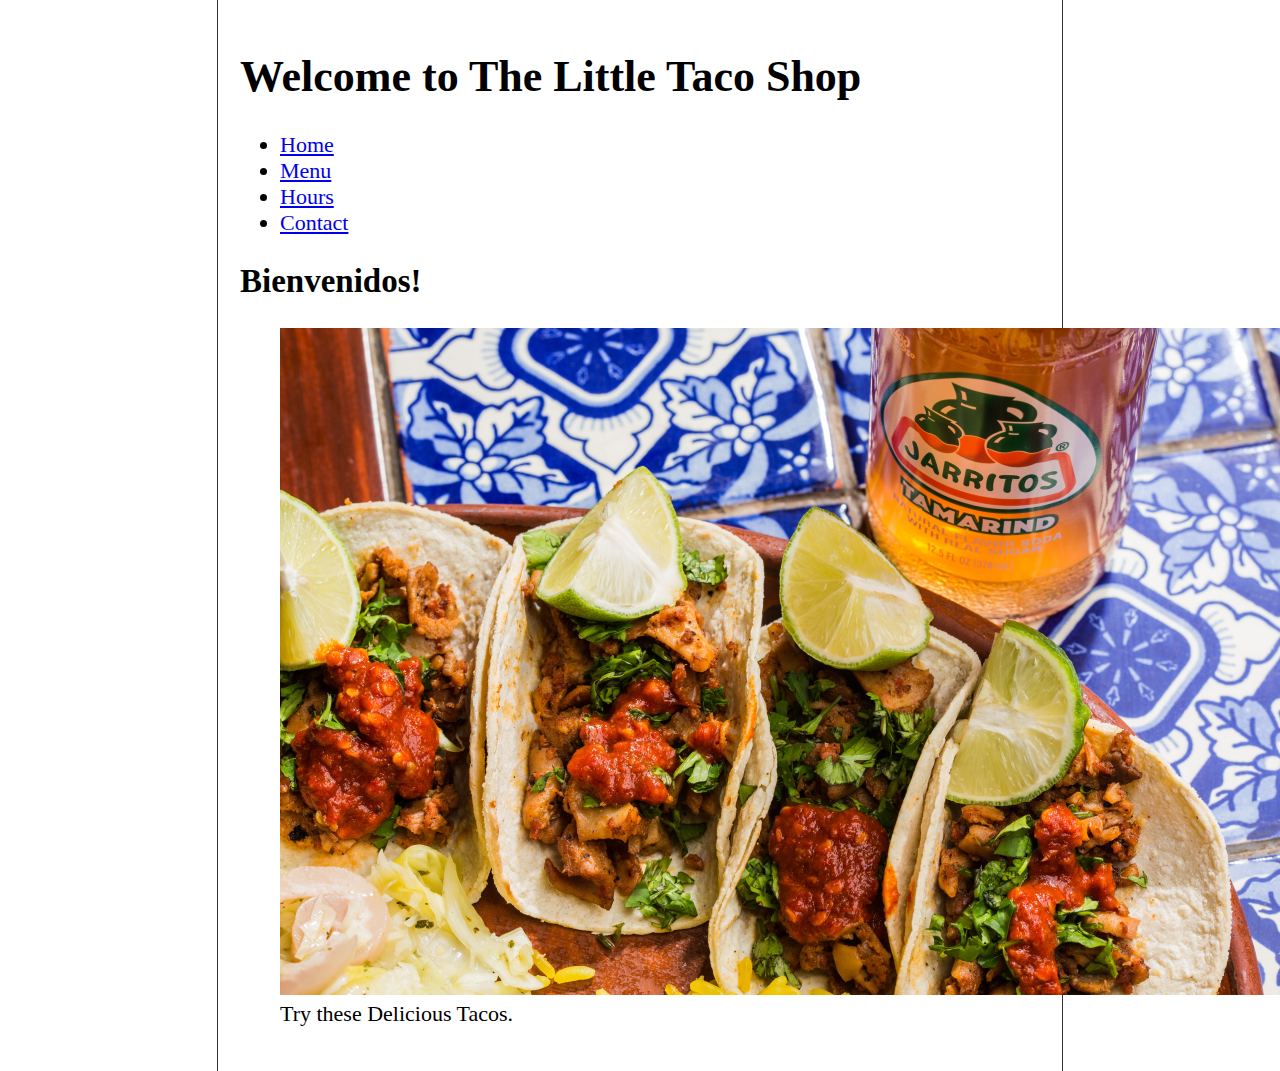
==== about.html @ 543f3ebb "New Images and HTML Updates Added" ====
<!DOCTYPE html>
<html lang="en">

<head>
  <meta charset="UTF-8" />
  <meta name="viewport" content="width=device-width, initial-scale=1.0" />
  <meta name="author" content="Burak Sevincli" />
  <meta name="description" content="About The Little Taco Shop" />
  <title>About The Little Taco Shop</title>
  <link rel="icon" href="favicon.ico" type="image/x-icon" />
  <link rel="stylesheet" href="css/style.css" />
</head>

<body>
  <header class="header">
    <h1 class="header__h1">Welcome to The Little Taco Shop</h1>
    <nav class="header__nav">
      <ul class="header__ul">
        <li><a href="/">Home<a></li>
        <li><a href="/#menu">Menu</a></li>
        <li><a href="hours.html">Hours</a></li>
        <li><a href="contact.html">Contact</a></li>
      </ul>
    </nav>
  </header>
  <section class="hero">
    <h2 class="hero__h2">Bienvenidos!</h2>
    <figure>
      <img src="img/tacos_delicioso_1000x667.png" alt="Tacos Delicioso!" title="Tacos Delicioso!" width="1000"
        height="667" />
      <figcaption class="offscreen">Try these Delicious Tacos.</figcaption>
    </figure>
  </section>
</body>

</html>
---- css/style.css ----
@import url('https://fonts.googleapis.com/css2?family=Fugaz+One&family=Nunito&display=swap');

html {
    font-size: 22px;
}

body {
    min-height: 100vh;
    max-width: 800px;
    margin: 0 auto;
    padding: 1rem;
    border-left: 1px solid #333;
    border-right: 1px solid #333;
}

th, td, caption {
    border: 1px solid #333;
    font-family: 'Courier New', Courier, monospace;
    border-collapse: separate;
    padding: 0.5rem;
}
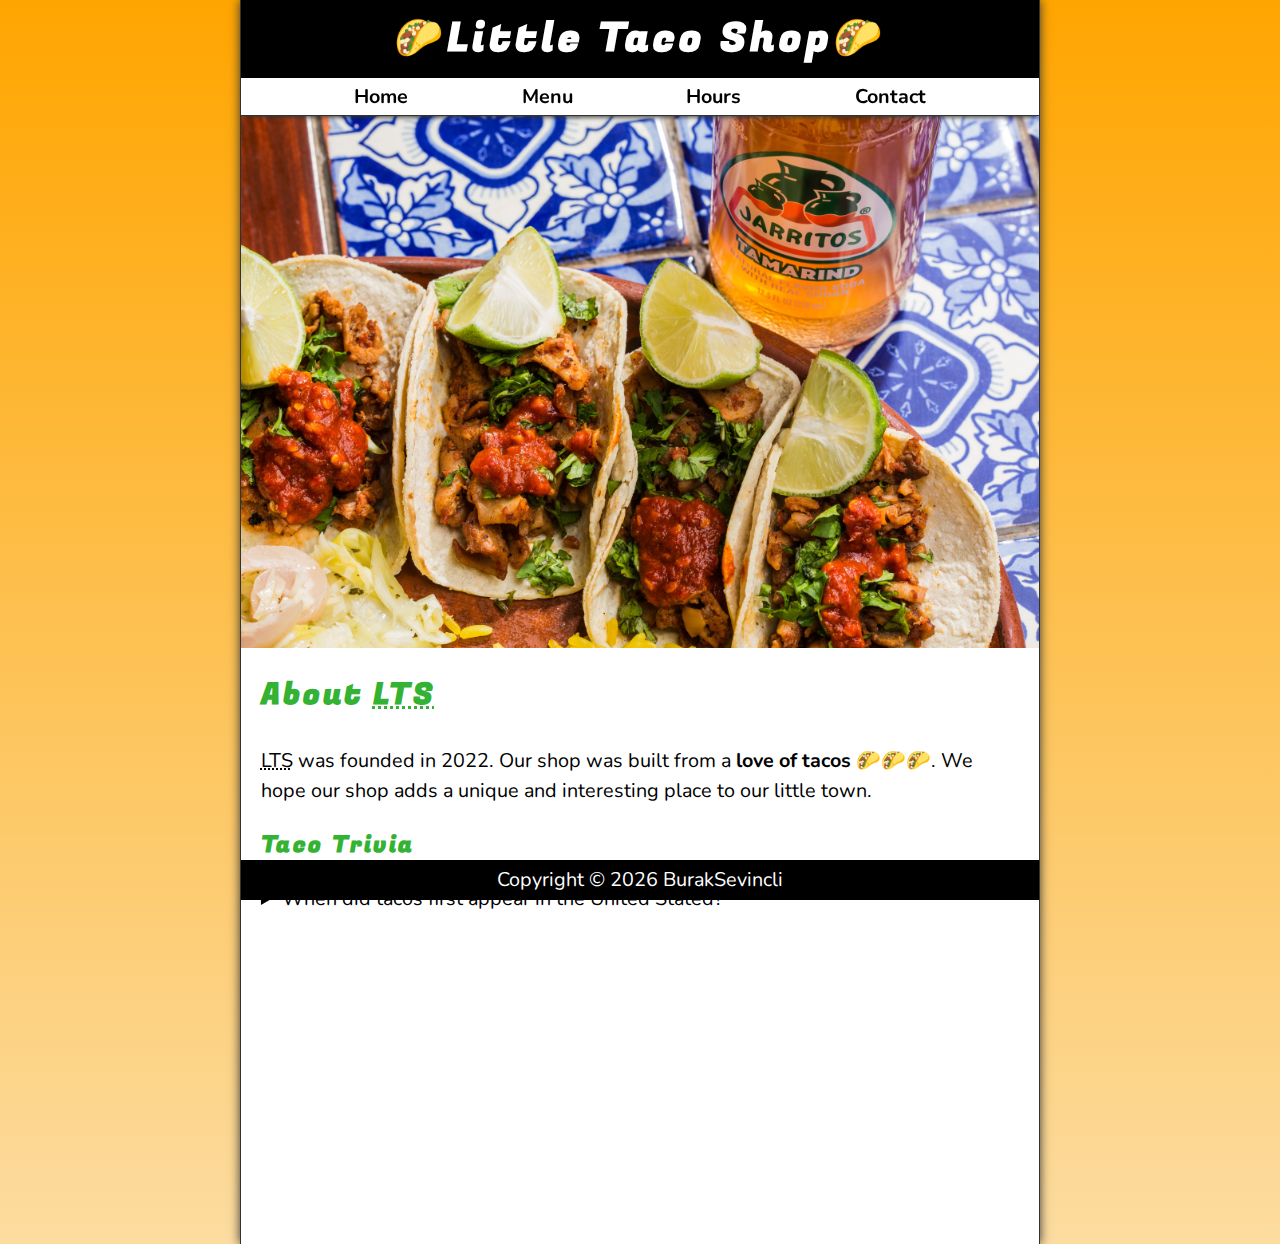
==== commit 7aea2a10: "Project Completed" ====
--- a/about.html
+++ b/about.html
@@ -2,35 +2,77 @@
 <html lang="en">
 
 <head>
-  <meta charset="UTF-8" />
-  <meta name="viewport" content="width=device-width, initial-scale=1.0" />
-  <meta name="author" content="Burak Sevincli" />
-  <meta name="description" content="About The Little Taco Shop" />
-  <title>About The Little Taco Shop</title>
-  <link rel="icon" href="favicon.ico" type="image/x-icon" />
-  <link rel="stylesheet" href="css/style.css" />
+  <meta charset="UTF-8">
+  <meta name="viewport" content="width=device-width, initial-scale=1.0">
+  <meta name="author" content="Dave Gray">
+  <meta name="description" content="About The Little Taco Shop">
+  <title>About LTS</title>
+  <link rel="icon" href="favicon.ico" type="image/x-icon">
+  <link rel="stylesheet" href="css/style.css">
+  <script src="js/main.js" defer></script>
 </head>
 
 <body>
   <header class="header">
-    <h1 class="header__h1">Welcome to The Little Taco Shop</h1>
+    <h1 class="header__h1">Little Taco Shop</h1>
     <nav class="header__nav">
       <ul class="header__ul">
-        <li><a href="/">Home<a></li>
-        <li><a href="/#menu">Menu</a></li>
-        <li><a href="hours.html">Hours</a></li>
-        <li><a href="contact.html">Contact</a></li>
+        <li>
+          <a href="/">Home</a>
+        </li>
+        <li>
+          <a href="/#menu">Menu</a>
+        </li>
+        <li>
+          <a href="hours.html">Hours</a>
+        </li>
+        <li>
+          <a href="contact.html">Contact</a>
+        </li>
       </ul>
     </nav>
   </header>
+
   <section class="hero">
-    <h2 class="hero__h2">Bienvenidos!</h2>
     <figure>
-      <img src="img/tacos_delicioso_1000x667.png" alt="Tacos Delicioso!" title="Tacos Delicioso!" width="1000"
-        height="667" />
-      <figcaption class="offscreen">Try these Delicious Tacos.</figcaption>
+      <img src="img/tacos_delicioso_1000x667.png" alt="Tacos Delicioso" title="Tacos Delicioso!" width="1000"
+        height="667">
+      <figcaption class="offscreen">
+        Try these Delicious Tacos
+      </figcaption>
     </figure>
   </section>
+
+  <main class="main">
+    <article id="about" class="main__article about">
+      <h2>About <abbr title="The Little Taco Shop">LTS</abbr></h2>
+      <p>
+        <abbr title="The Little Taco Shop">LTS</abbr> was founded in <time datetime="2022">2022</time>. Our shop
+        was built from a <strong>love of tacos</strong> 🌮🌮🌮. We hope our shop adds a unique and interesting
+        place to our little town.
+      </p>
+      <aside class="about__trivia">
+        <h3>Taco Trivia</h3>
+        <details>
+          <summary>When did tacos first appear in the United Stated?</summary>
+          <p class="about__trivia-answer">
+            Jeffrey M. Pilcher, taco historian and professor of history at the University of Minnesota, says
+            the earliest mention of tacos in the United States are in a newspaper from <time
+              datetime="1905">1905</time>. (Source: <cite><a
+                href="https://www.smithsonianmag.com/arts-culture/where-did-the-taco-come-from-81228162/"
+                target="_blank">Smithsonian Magazine</a></cite>)
+          </p>
+        </details>
+      </aside>
+    </article>
+  </main>
+
+  <footer class="footer">
+    <p>
+      <span class="nowrap">Copyright &copy; <time id="year"></time></span>
+      <span class="nowrap">BurakSevincli</span>
+    </p>
+  </footer>
 </body>
 
 </html>--- a/css/style.css
+++ b/css/style.css
@@ -1,21 +1,367 @@
 @import url('https://fonts.googleapis.com/css2?family=Fugaz+One&family=Nunito&display=swap');
 
+/* || RESET */
+*,
+*::after,
+*::before {
+    margin: 0;
+    padding: 0;
+    box-sizing: border-box;
+}
+
+img {
+    display: block;
+    max-width: 100%;
+    height: auto;
+}
+
+input,
+button,
+textarea {
+    font: inherit;
+}
+
+/* || VARIABLES */
+:root {
+    /* FONTS*/
+    --FF: "Nunito", sans-serif;
+    --FF-HEADINGS: "Fugaz One", cursive;
+    --FS: clamp(1rem, 2.2vh, 1.5rem);
+
+    /* COLORS */
+    --BGCOLORS-FADE: rgb(252, 220, 160);
+    --BGCOLORS: orange;
+    --BGIMAGE: linear-gradient(to bottom, var(--BGCOLORS), var(--BGCOLORS-FADE));
+    --BODY-BGCOLOR: #FFF;
+    --BORDER-COLOR: #333;
+    --BUTTON-COLOR: #FFF;
+    --FONT-COLOR: #000;
+    --HEADER-BGCOLOR: #000;
+    --HEADER-COLOR: #FFF;
+    --HERO-BGCOLOR: rgba(51, 178, 51, .75);
+    --HERO-COLOR: #FFF;
+    --HIGHLIGHT-COLOR: rgb(51, 178, 51);
+    --LINK-ACTIVE: orange;
+    --LINK-COLOR: #000;
+    --LINK-HOVER: hsla(0, 0%, 0%, 0.6);
+    --NAV-BGCOLOR: #FFF;
+
+    /* BORDERS */
+    --BORDERS: 1px solid var(--BORDER-COLOR);
+    --BORDER-RADIUS: 15px;
+
+    /* STANDARD PADDING */
+    --PADDING-TB: 0.25em;
+    --PADDING-SIDE: 2.5%;
+
+    /* STANDARD MARGIN */
+    --MARGIN: clamp(1em, 2.5vh, 1.5em) 0;
+
+}
+
+@media (prefers-color-scheme: dark) {
+    :root {
+        --BGCOLOR-FADE: gray;
+        --BGCOLOR: #000;
+        --BODY-COLOR: #333;
+        --BORDER-COLOR: whitesmoke;
+        --BUTTON-COLOR: #000;
+        --FONT-COLOR: whitesmoke;
+        --HEADER-COLOR: whitesmoke;
+        --HERO-COLOR: #333;
+        --HIGHLIGHT-COLOR: whitesmoke;
+        --LINK-ACTIVE: rgb(252, 200, 103);
+        --LINK-COLOR: whitesmoke;
+        --LINK-HOVER: orange;
+        --NAV-BGCOLOR: rgb(20, 20, 20);
+    }
+}
+
+/* || UTILITY CLASSES */
+.offscreen {
+    position: absolute;
+    left: -10000px;
+}
+
+.nowrap {
+    white-space: nowrap;
+}
+
+.center {
+    text-align: center;
+}
+
+/* || GENERAL STYLES */
 html {
-    font-size: 22px;
+    scroll-behavior: smooth;
+    font-size: var(--FS);
+    font-family: var(--FF);
+    background-color: var(--BGCOLORS);
+    background-image: var(--BGIMAGE);
 }
 
 body {
+    background-color: var(--BODY-BGCOLOR);
+    color: var(--FONT-COLOR);
     min-height: 100vh;
     max-width: 800px;
     margin: 0 auto;
-    padding: 1rem;
-    border-left: 1px solid #333;
-    border-right: 1px solid #333;
-}
-
-th, td, caption {
-    border: 1px solid #333;
-    font-family: 'Courier New', Courier, monospace;
-    border-collapse: separate;
-    padding: 0.5rem;
+    border-left: var(--BORDERS);
+    border-right: var(--BORDERS);
+    box-shadow: 0 0 10px var(--BORDER-COLOR);
+}
+
+h1,
+h2,
+h3 {
+    font-family: var(--FF-HEADINGS);
+    letter-spacing: 0.1em;
+}
+
+h2,
+h3 {
+    margin-bottom: 1em;
+    color: var(--HIGHLIGHT-COLOR);
+}
+
+p {
+    line-height: 1.5;
+}
+
+a:any-link {
+    color: var(--LINK-COLOR);
+    text-decoration: none;
+
+}
+
+a:hover,
+a:focus-visible {
+    color: var(--LINK-HOVER);
+}
+
+a:active {
+    color: var(--LINK-ACTIVE);
+}
+
+/* || HEADER */
+.header {
+    position: sticky;
+    top: 0;
+    z-index: 1;
+}
+
+.header__h1 {
+    text-align: center;
+    background-color: var(--HEADER-BGCOLOR);
+    color: var(--HEADER-COLOR);
+    padding: var(--PADDING-TB) var(--PADDING-SIDE);
+}
+
+.header__nav {
+    background-color: var(--NAV-BGCOLOR);
+    border-bottom: var(--BORDERS);
+    font-weight: bold;
+    box-shadow: 0 6px 5px -5px var(--BORDER-COLOR);
+}
+
+.header__ul {
+    padding: var(--PADDING-TB) var(--PADDING-SIDE);
+    list-style-type: none;
+    display: flex;
+    justify-content: space-evenly;
+    gap: 1rem;
+}
+
+/* || HERO */
+.hero {
+    position: relative;
+}
+
+.hero__h2 {
+    background-color: var(--HERO-BGCOLOR);
+    color: var(--HERO-COLOR);
+    padding: .25em .5em;
+    letter-spacing: .1rem;
+    text-shadow: 2px 2px 5px var(--BORDER-COLOR);
+    position: absolute;
+    top: -100px;
+    left: 20px;
+    animation: showWelcome .5s ease-in-out 1s forwards;
+}
+
+@keyframes showWelcome {
+    0% {
+        top: -20px;
+        transform: skew(0deg, -5deg) scaleY(0);
+    }
+
+    80% {
+        top: 30px;
+        transform: skew(10deg, -5deg) scaleY(1.2);
+    }
+
+    100% {
+        top: 20px;
+        transform: skew(-10deg, -5deg) scaleY(1);
+    }
+}
+
+/* || FOOTER */
+.footer {
+    position: sticky;
+    bottom: 0;
+    background-color: var(--HEADER-BGCOLOR);
+    color: var(--HEADER-COLOR);
+    padding: var(--PADDING-TB) var(--PADDING-SIDE);
+    text-align: center;
+}
+
+/* || MAIN */
+.main {
+    padding: var(--PADDING-TB) var(--PADDING-SIDE);
+}
+
+.main__article {
+    scroll-margin-top: 6.5rem;
+    margin: var(--MARGIN);
+}
+
+.main__article:first-child {
+    margin-top: 1em;
+}
+
+.main__article:last-child {
+    min-height: calc(100vh - 20rem);
+}
+
+/* || ABOUT */
+.about__trivia {
+    margin: var(--MARGIN);
+}
+
+.about__trivia-answer {
+    margin-top: 1em;
+}
+
+/* || CONTACT */
+.contact__h2 {
+    margin: 0;
+}
+
+.contact__fieldset {
+    border: none;
+}
+
+.contact__p {
+    margin: 1em 0;
+}
+
+.contact__label {
+    display: block;
+    font-weight: bold;
+}
+
+.contact__input,
+.contact__textarea {
+    padding: .5em;
+    border-radius: var(--BORDER-RADIUS);
+    border-width: 2px;
+    width: 100%;
+}
+
+.contact__button {
+    padding: .5em;
+    border-radius: var(--BORDER-RADIUS);
+    background-color: var(--HIGHLIGHT-COLOR);
+    color: var(--BUTTON-COLOR);
+    font-weight: bold;
+}
+
+/* || MENU */
+thead,
+tbody,
+tfoot,
+tr {
+    display: contents;
+}
+
+.menu__container {
+    display: grid;
+    grid-template-columns: repeat(3, 1fr);
+    grid-template-areas:
+        "hd1 hd2 hd3"
+        "cr cr1 cr1p"
+        "cr cr2 cr2p"
+        "cr cr3 cr3p"
+        "sf sf1 sf1p"
+        "sf sf2 sf2p"
+        "sf sf3 sf3p"
+        "cs cs cs";
+    gap: .1em;
+    margin-bottom: 1em;
+}
+
+.menu__cr {
+    grid-area: cr;
+}
+
+.menu__sf {
+    grid-area: sf;
+}
+
+.menu__cs {
+    grid-area: cs;
+}
+
+.menu__cr,
+.menu__sf,
+.menu__cs,
+.menu__header {
+    color: var(--HIGHLIGHT-COLOR);
+    font-weight: bold;
+    height: 100%;
+    display: grid;
+    place-content: center;
+}
+
+.menu__header,
+.menu__item {
+    width: 100%;
+    padding: 1em;
+    border: medium ridge var(--BORDER-COLOR);
+}
+
+.menu__item {
+    display: grid;
+    place-content: center;
+}
+
+thead th:first-child {
+    border-top-left-radius: var(--BORDER-RADIUS);
+}
+
+thead th:last-child {
+    border-top-right-radius: var(--BORDER-RADIUS);
+}
+
+tfoot td {
+    border-bottom-left-radius: var(--BORDER-RADIUS);
+    border-bottom-right-radius: var(--BORDER-RADIUS);
+}
+
+@media screen and (min-width: 576px) {
+    .header__h1::before {
+        content: "🌮"
+    }
+
+    .header__h1::after {
+        content: "🌮"
+    }
+
+    .menu__header,
+    .menu__cr,
+    .menu__sf,
+    .menu__cs {
+        font-size: 125%;
+    }
 }